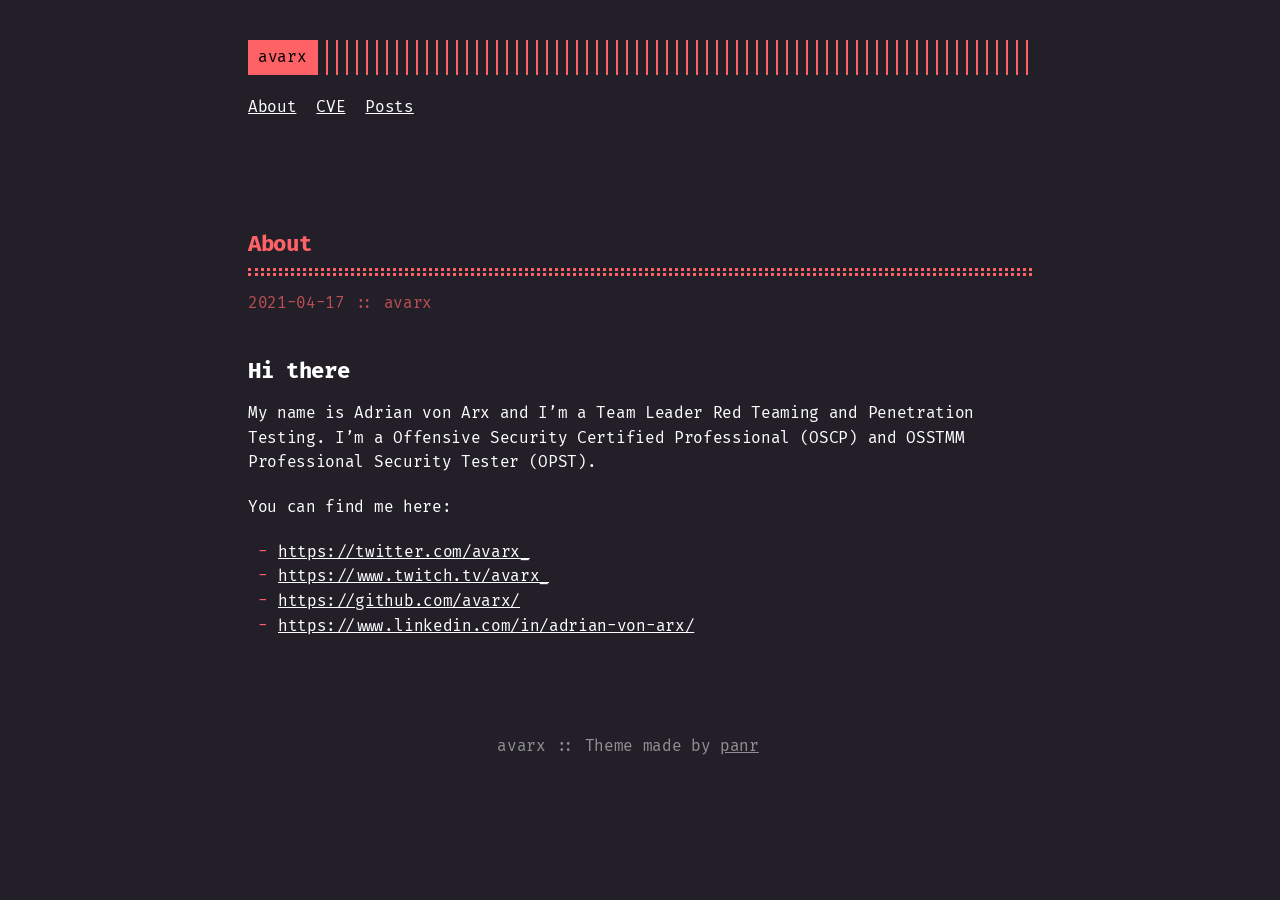
==== about/index.html @ 57dca013 "deploy: 6d3fcf574da7239049230d76b8083a9726650c17" ====
<!doctype html><html lang=en><head><title>About :: www.avarx.io</title><meta charset=utf-8><meta name=viewport content="width=device-width,initial-scale=1"><meta name=description content="Hi there My name is Adrian von Arx and I&amp;rsquo;m a Team Leader Red Teaming and Penetration Testing. I&amp;rsquo;m a Offensive Security Certified Professional (OSCP) and OSSTMM Professional Security Tester (OPST).
You can find me here:
 https://twitter.com/avarx_ https://www.twitch.tv/avarx_ https://github.com/avarx/ https://www.linkedin.com/in/adrian-von-arx/  "><meta name=keywords content="avarx,security,gaming"><meta name=robots content="noodp"><link rel=canonical href=/about/><link rel=stylesheet href=/assets/style.css><link rel=stylesheet href=/assets/red.css><link rel=apple-touch-icon href=/img/apple-touch-icon-192x192.png><link rel="shortcut icon" href=/img/favicon/red.png><meta name=twitter:card content="summary"><meta name=twitter:site content="https://www.avarx.io"><meta name=twitter:creator content="avarx"><meta property="og:locale" content="en"><meta property="og:type" content="article"><meta property="og:title" content="About"><meta property="og:description" content="Hi there My name is Adrian von Arx and I&amp;rsquo;m a Team Leader Red Teaming and Penetration Testing. I&amp;rsquo;m a Offensive Security Certified Professional (OSCP) and OSSTMM Professional Security Tester (OPST).
You can find me here:
 https://twitter.com/avarx_ https://www.twitch.tv/avarx_ https://github.com/avarx/ https://www.linkedin.com/in/adrian-von-arx/  "><meta property="og:url" content="/about/"><meta property="og:site_name" content="www.avarx.io"><meta property="og:image" content="/img/favicon/red.png"><meta property="og:image:width" content="2048"><meta property="og:image:height" content="1024"><meta property="article:published_time" content="2021-04-17 00:00:00 +0000 UTC"></head><body class=red><div class="container center headings--one-size"><header class=header><div class=header__inner><div class=header__logo><a href=/><div class=logo>avarx</div></a></div><div class=menu-trigger>menu</div></div><nav class=menu><ul class="menu__inner menu__inner--desktop"><li><a href=/about>About</a></li><li><a href=/cve>CVE</a></li><li><a href=/posts>Posts</a></li></ul><ul class="menu__inner menu__inner--mobile"><li><a href=/about>About</a></li><li><a href=/cve>CVE</a></li><li><a href=/posts>Posts</a></li></ul></nav></header><div class=content><div class=post><h1 class=post-title><a href=/about/>About</a></h1><div class=post-meta><span class=post-date>2021-04-17</span>
<span class=post-author>:: avarx</span></div><div class=post-content><div><h1 id=hi-there>Hi there<a href=#hi-there class=hanchor arialabel=Anchor>&#8983;</a></h1><p>My name is Adrian von Arx and I&rsquo;m a Team Leader Red Teaming and Penetration Testing.
I&rsquo;m a Offensive Security Certified Professional (OSCP) and OSSTMM Professional Security Tester (OPST).</p><p>You can find me here:</p><ul><li><a href=https://twitter.com/avarx_>https://twitter.com/avarx_</a></li><li><a href=https://www.twitch.tv/avarx_>https://www.twitch.tv/avarx_</a></li><li><a href=https://github.com/avarx/>https://github.com/avarx/</a></li><li><a href=https://www.linkedin.com/in/adrian-von-arx/>https://www.linkedin.com/in/adrian-von-arx/</a></li></ul></div></div></div></div><footer class=footer><div class=footer__inner><div class="copyright copyright--user"><span>avarx</span>
<span>:: Theme made by <a href=https://twitter.com/panr>panr</a></span></div></div></footer><script src=/assets/main.js></script><script src=/assets/prism.js></script></div></body></html>
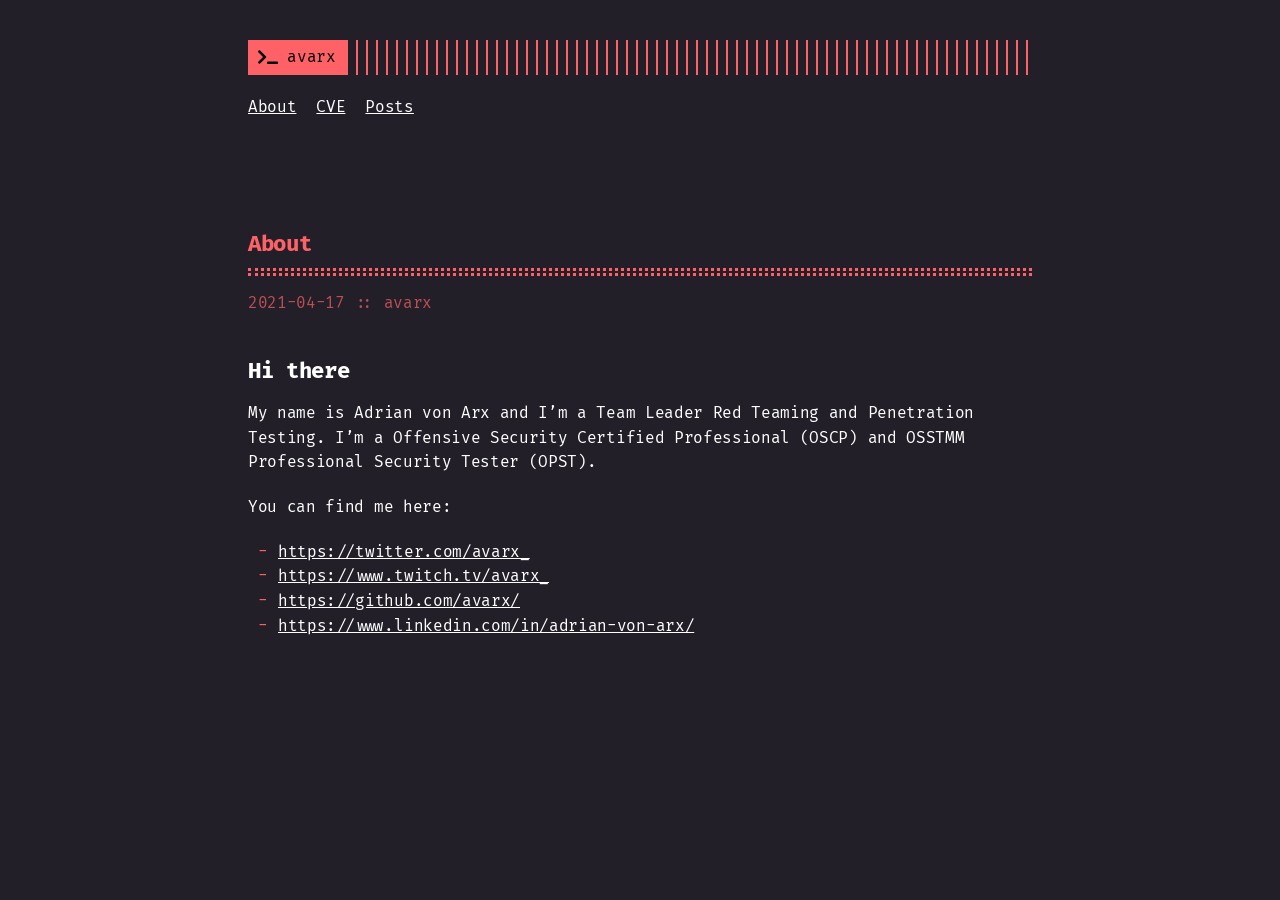
==== commit 42393a59: "deploy: 54c95f496c41d42a4fcc56961b3f7f7717f0c406" ====
--- a/about/index.html
+++ b/about/index.html
@@ -1,8 +1,7 @@
 <!doctype html><html lang=en><head><title>About :: www.avarx.io</title><meta charset=utf-8><meta name=viewport content="width=device-width,initial-scale=1"><meta name=description content="Hi there My name is Adrian von Arx and I&amp;rsquo;m a Team Leader Red Teaming and Penetration Testing. I&amp;rsquo;m a Offensive Security Certified Professional (OSCP) and OSSTMM Professional Security Tester (OPST).
 You can find me here:
- https://twitter.com/avarx_ https://www.twitch.tv/avarx_ https://github.com/avarx/ https://www.linkedin.com/in/adrian-von-arx/  "><meta name=keywords content="avarx,security,gaming"><meta name=robots content="noodp"><link rel=canonical href=/about/><link rel=stylesheet href=/assets/style.css><link rel=stylesheet href=/assets/red.css><link rel=apple-touch-icon href=/img/apple-touch-icon-192x192.png><link rel="shortcut icon" href=/img/favicon/red.png><meta name=twitter:card content="summary"><meta name=twitter:site content="https://www.avarx.io"><meta name=twitter:creator content="avarx"><meta property="og:locale" content="en"><meta property="og:type" content="article"><meta property="og:title" content="About"><meta property="og:description" content="Hi there My name is Adrian von Arx and I&amp;rsquo;m a Team Leader Red Teaming and Penetration Testing. I&amp;rsquo;m a Offensive Security Certified Professional (OSCP) and OSSTMM Professional Security Tester (OPST).
+ https://twitter.com/avarx_ https://www.twitch.tv/avarx_ https://github.com/avarx/ https://www.linkedin.com/in/adrian-von-arx/  "><meta name=keywords content="avarx,security,gaming"><meta name=robots content="noodp"><link rel=canonical href=/about/><link rel=stylesheet href=/assets/fa.min.css><link rel=stylesheet href=/assets/style.css><link rel=stylesheet href=/assets/red.css><link rel=apple-touch-icon href=/img/apple-touch-icon-192x192.png><link rel="shortcut icon" href=/img/favicon/red.png><meta name=twitter:card content="summary"><meta name=twitter:site content="https://www.avarx.io"><meta name=twitter:creator content="avarx"><meta property="og:locale" content="en"><meta property="og:type" content="article"><meta property="og:title" content="About"><meta property="og:description" content="Hi there My name is Adrian von Arx and I&amp;rsquo;m a Team Leader Red Teaming and Penetration Testing. I&amp;rsquo;m a Offensive Security Certified Professional (OSCP) and OSSTMM Professional Security Tester (OPST).
 You can find me here:
- https://twitter.com/avarx_ https://www.twitch.tv/avarx_ https://github.com/avarx/ https://www.linkedin.com/in/adrian-von-arx/  "><meta property="og:url" content="/about/"><meta property="og:site_name" content="www.avarx.io"><meta property="og:image" content="/img/favicon/red.png"><meta property="og:image:width" content="2048"><meta property="og:image:height" content="1024"><meta property="article:published_time" content="2021-04-17 00:00:00 +0000 UTC"></head><body class=red><div class="container center headings--one-size"><header class=header><div class=header__inner><div class=header__logo><a href=/><div class=logo>avarx</div></a></div><div class=menu-trigger>menu</div></div><nav class=menu><ul class="menu__inner menu__inner--desktop"><li><a href=/about>About</a></li><li><a href=/cve>CVE</a></li><li><a href=/posts>Posts</a></li></ul><ul class="menu__inner menu__inner--mobile"><li><a href=/about>About</a></li><li><a href=/cve>CVE</a></li><li><a href=/posts>Posts</a></li></ul></nav></header><div class=content><div class=post><h1 class=post-title><a href=/about/>About</a></h1><div class=post-meta><span class=post-date>2021-04-17</span>
+ https://twitter.com/avarx_ https://www.twitch.tv/avarx_ https://github.com/avarx/ https://www.linkedin.com/in/adrian-von-arx/  "><meta property="og:url" content="/about/"><meta property="og:site_name" content="www.avarx.io"><meta property="og:image" content="/img/favicon/red.png"><meta property="og:image:width" content="2048"><meta property="og:image:height" content="1024"><meta property="article:published_time" content="2021-04-17 00:00:00 +0000 UTC"></head><body class=red><div class="container center headings--one-size"><header class=header><div class=header__inner><div class=header__logo><a href=/><div class=logo><span class="fas fa-terminal"></span>&nbsp;avarx</div></a></div><div class=menu-trigger>menu</div></div><nav class=menu><ul class="menu__inner menu__inner--desktop"><li><a href=/about>About</a></li><li><a href=/cve>CVE</a></li><li><a href=/posts>Posts</a></li></ul><ul class="menu__inner menu__inner--mobile"><li><a href=/about>About</a></li><li><a href=/cve>CVE</a></li><li><a href=/posts>Posts</a></li></ul></nav></header><div class=content><div class=post><h1 class=post-title><a href=/about/>About</a></h1><div class=post-meta><span class=post-date>2021-04-17</span>
 <span class=post-author>:: avarx</span></div><div class=post-content><div><h1 id=hi-there>Hi there<a href=#hi-there class=hanchor arialabel=Anchor>&#8983;</a></h1><p>My name is Adrian von Arx and I&rsquo;m a Team Leader Red Teaming and Penetration Testing.
-I&rsquo;m a Offensive Security Certified Professional (OSCP) and OSSTMM Professional Security Tester (OPST).</p><p>You can find me here:</p><ul><li><a href=https://twitter.com/avarx_>https://twitter.com/avarx_</a></li><li><a href=https://www.twitch.tv/avarx_>https://www.twitch.tv/avarx_</a></li><li><a href=https://github.com/avarx/>https://github.com/avarx/</a></li><li><a href=https://www.linkedin.com/in/adrian-von-arx/>https://www.linkedin.com/in/adrian-von-arx/</a></li></ul></div></div></div></div><footer class=footer><div class=footer__inner><div class="copyright copyright--user"><span>avarx</span>
-<span>:: Theme made by <a href=https://twitter.com/panr>panr</a></span></div></div></footer><script src=/assets/main.js></script><script src=/assets/prism.js></script></div></body></html>+I&rsquo;m a Offensive Security Certified Professional (OSCP) and OSSTMM Professional Security Tester (OPST).</p><p>You can find me here:</p><ul><li><a href=https://twitter.com/avarx_>https://twitter.com/avarx_</a></li><li><a href=https://www.twitch.tv/avarx_>https://www.twitch.tv/avarx_</a></li><li><a href=https://github.com/avarx/>https://github.com/avarx/</a></li><li><a href=https://www.linkedin.com/in/adrian-von-arx/>https://www.linkedin.com/in/adrian-von-arx/</a></li></ul></div></div></div></div><footer class=footer></footer><script src=/assets/main.js></script><script src=/assets/prism.js></script></div></body></html>
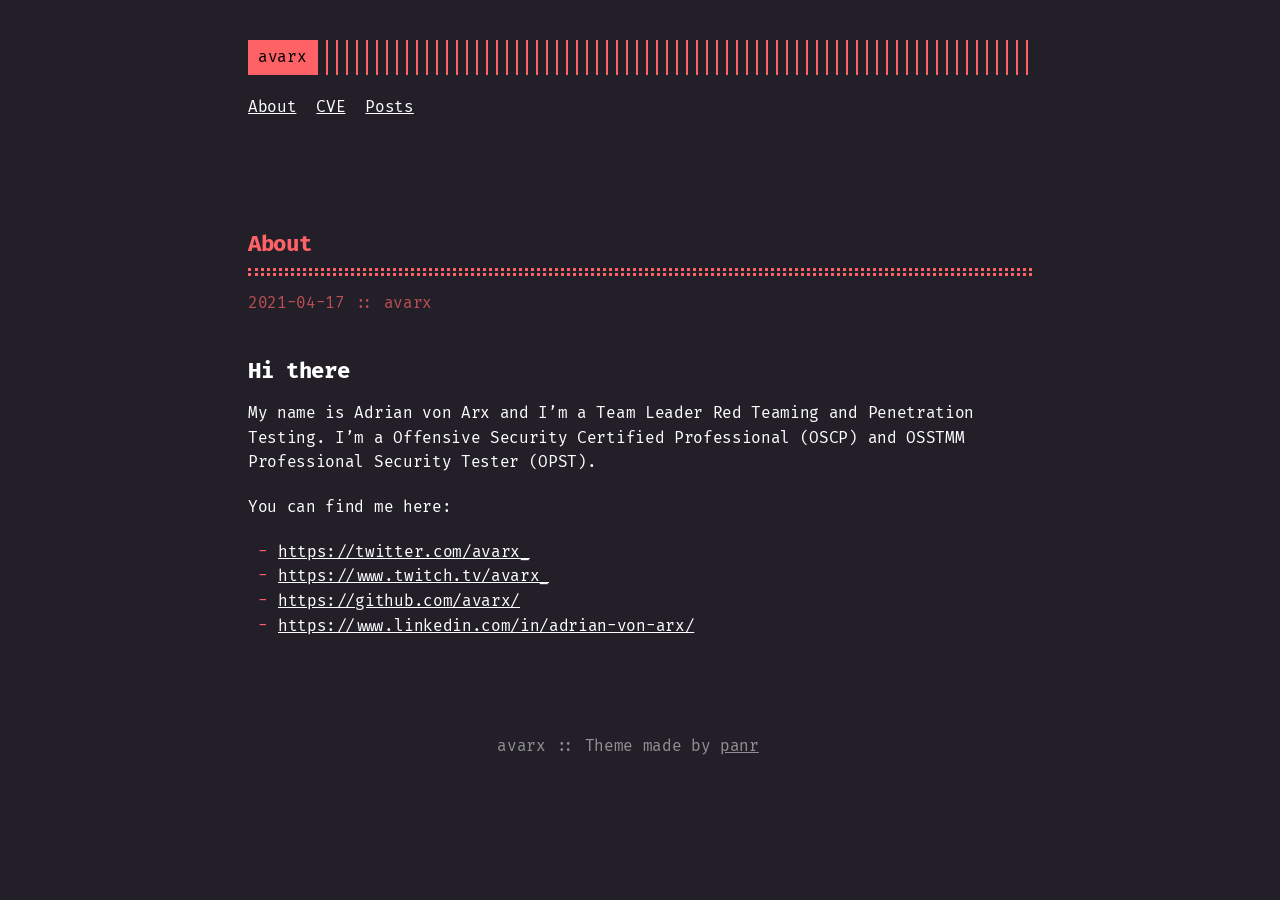
==== commit 95889e09: "deploy: 4cdccae197f7be16317205936180819e6f5bd39b" ====
--- a/about/index.html
+++ b/about/index.html
@@ -1,7 +1,8 @@
 <!doctype html><html lang=en><head><title>About :: www.avarx.io</title><meta charset=utf-8><meta name=viewport content="width=device-width,initial-scale=1"><meta name=description content="Hi there My name is Adrian von Arx and I&amp;rsquo;m a Team Leader Red Teaming and Penetration Testing. I&amp;rsquo;m a Offensive Security Certified Professional (OSCP) and OSSTMM Professional Security Tester (OPST).
 You can find me here:
- https://twitter.com/avarx_ https://www.twitch.tv/avarx_ https://github.com/avarx/ https://www.linkedin.com/in/adrian-von-arx/  "><meta name=keywords content="avarx,security,gaming"><meta name=robots content="noodp"><link rel=canonical href=/about/><link rel=stylesheet href=/assets/fa.min.css><link rel=stylesheet href=/assets/style.css><link rel=stylesheet href=/assets/red.css><link rel=apple-touch-icon href=/img/apple-touch-icon-192x192.png><link rel="shortcut icon" href=/img/favicon/red.png><meta name=twitter:card content="summary"><meta name=twitter:site content="https://www.avarx.io"><meta name=twitter:creator content="avarx"><meta property="og:locale" content="en"><meta property="og:type" content="article"><meta property="og:title" content="About"><meta property="og:description" content="Hi there My name is Adrian von Arx and I&amp;rsquo;m a Team Leader Red Teaming and Penetration Testing. I&amp;rsquo;m a Offensive Security Certified Professional (OSCP) and OSSTMM Professional Security Tester (OPST).
+ https://twitter.com/avarx_ https://www.twitch.tv/avarx_ https://github.com/avarx/ https://www.linkedin.com/in/adrian-von-arx/  "><meta name=keywords content="avarx,security,gaming"><meta name=robots content="noodp"><link rel=canonical href=/about/><link rel=stylesheet href=/assets/style.css><link rel=stylesheet href=/assets/red.css><link rel=apple-touch-icon href=/img/apple-touch-icon-192x192.png><link rel="shortcut icon" href=/img/favicon/red.png><meta name=twitter:card content="summary"><meta name=twitter:site content="https://www.avarx.io"><meta name=twitter:creator content="avarx"><meta property="og:locale" content="en"><meta property="og:type" content="article"><meta property="og:title" content="About"><meta property="og:description" content="Hi there My name is Adrian von Arx and I&amp;rsquo;m a Team Leader Red Teaming and Penetration Testing. I&amp;rsquo;m a Offensive Security Certified Professional (OSCP) and OSSTMM Professional Security Tester (OPST).
 You can find me here:
- https://twitter.com/avarx_ https://www.twitch.tv/avarx_ https://github.com/avarx/ https://www.linkedin.com/in/adrian-von-arx/  "><meta property="og:url" content="/about/"><meta property="og:site_name" content="www.avarx.io"><meta property="og:image" content="/img/favicon/red.png"><meta property="og:image:width" content="2048"><meta property="og:image:height" content="1024"><meta property="article:published_time" content="2021-04-17 00:00:00 +0000 UTC"></head><body class=red><div class="container center headings--one-size"><header class=header><div class=header__inner><div class=header__logo><a href=/><div class=logo><span class="fas fa-terminal"></span>&nbsp;avarx</div></a></div><div class=menu-trigger>menu</div></div><nav class=menu><ul class="menu__inner menu__inner--desktop"><li><a href=/about>About</a></li><li><a href=/cve>CVE</a></li><li><a href=/posts>Posts</a></li></ul><ul class="menu__inner menu__inner--mobile"><li><a href=/about>About</a></li><li><a href=/cve>CVE</a></li><li><a href=/posts>Posts</a></li></ul></nav></header><div class=content><div class=post><h1 class=post-title><a href=/about/>About</a></h1><div class=post-meta><span class=post-date>2021-04-17</span>
+ https://twitter.com/avarx_ https://www.twitch.tv/avarx_ https://github.com/avarx/ https://www.linkedin.com/in/adrian-von-arx/  "><meta property="og:url" content="/about/"><meta property="og:site_name" content="www.avarx.io"><meta property="og:image" content="/img/favicon/red.png"><meta property="og:image:width" content="2048"><meta property="og:image:height" content="1024"><meta property="article:published_time" content="2021-04-17 00:00:00 +0000 UTC"></head><body class=red><div class="container center headings--one-size"><header class=header><div class=header__inner><div class=header__logo><a href=/><div class=logo>avarx</div></a></div><div class=menu-trigger>menu</div></div><nav class=menu><ul class="menu__inner menu__inner--desktop"><li><a href=/about>About</a></li><li><a href=/cve>CVE</a></li><li><a href=/posts>Posts</a></li></ul><ul class="menu__inner menu__inner--mobile"><li><a href=/about>About</a></li><li><a href=/cve>CVE</a></li><li><a href=/posts>Posts</a></li></ul></nav></header><div class=content><div class=post><h1 class=post-title><a href=/about/>About</a></h1><div class=post-meta><span class=post-date>2021-04-17</span>
 <span class=post-author>:: avarx</span></div><div class=post-content><div><h1 id=hi-there>Hi there<a href=#hi-there class=hanchor arialabel=Anchor>&#8983;</a></h1><p>My name is Adrian von Arx and I&rsquo;m a Team Leader Red Teaming and Penetration Testing.
-I&rsquo;m a Offensive Security Certified Professional (OSCP) and OSSTMM Professional Security Tester (OPST).</p><p>You can find me here:</p><ul><li><a href=https://twitter.com/avarx_>https://twitter.com/avarx_</a></li><li><a href=https://www.twitch.tv/avarx_>https://www.twitch.tv/avarx_</a></li><li><a href=https://github.com/avarx/>https://github.com/avarx/</a></li><li><a href=https://www.linkedin.com/in/adrian-von-arx/>https://www.linkedin.com/in/adrian-von-arx/</a></li></ul></div></div></div></div><footer class=footer></footer><script src=/assets/main.js></script><script src=/assets/prism.js></script></div></body></html>+I&rsquo;m a Offensive Security Certified Professional (OSCP) and OSSTMM Professional Security Tester (OPST).</p><p>You can find me here:</p><ul><li><a href=https://twitter.com/avarx_>https://twitter.com/avarx_</a></li><li><a href=https://www.twitch.tv/avarx_>https://www.twitch.tv/avarx_</a></li><li><a href=https://github.com/avarx/>https://github.com/avarx/</a></li><li><a href=https://www.linkedin.com/in/adrian-von-arx/>https://www.linkedin.com/in/adrian-von-arx/</a></li></ul></div></div></div></div><footer class=footer><div class=footer__inner><div class="copyright copyright--user"><span>avarx</span>
+<span>:: Theme made by <a href=https://twitter.com/panr>panr</a></span></div></div></footer><script src=/assets/main.js></script><script src=/assets/prism.js></script></div></body></html>
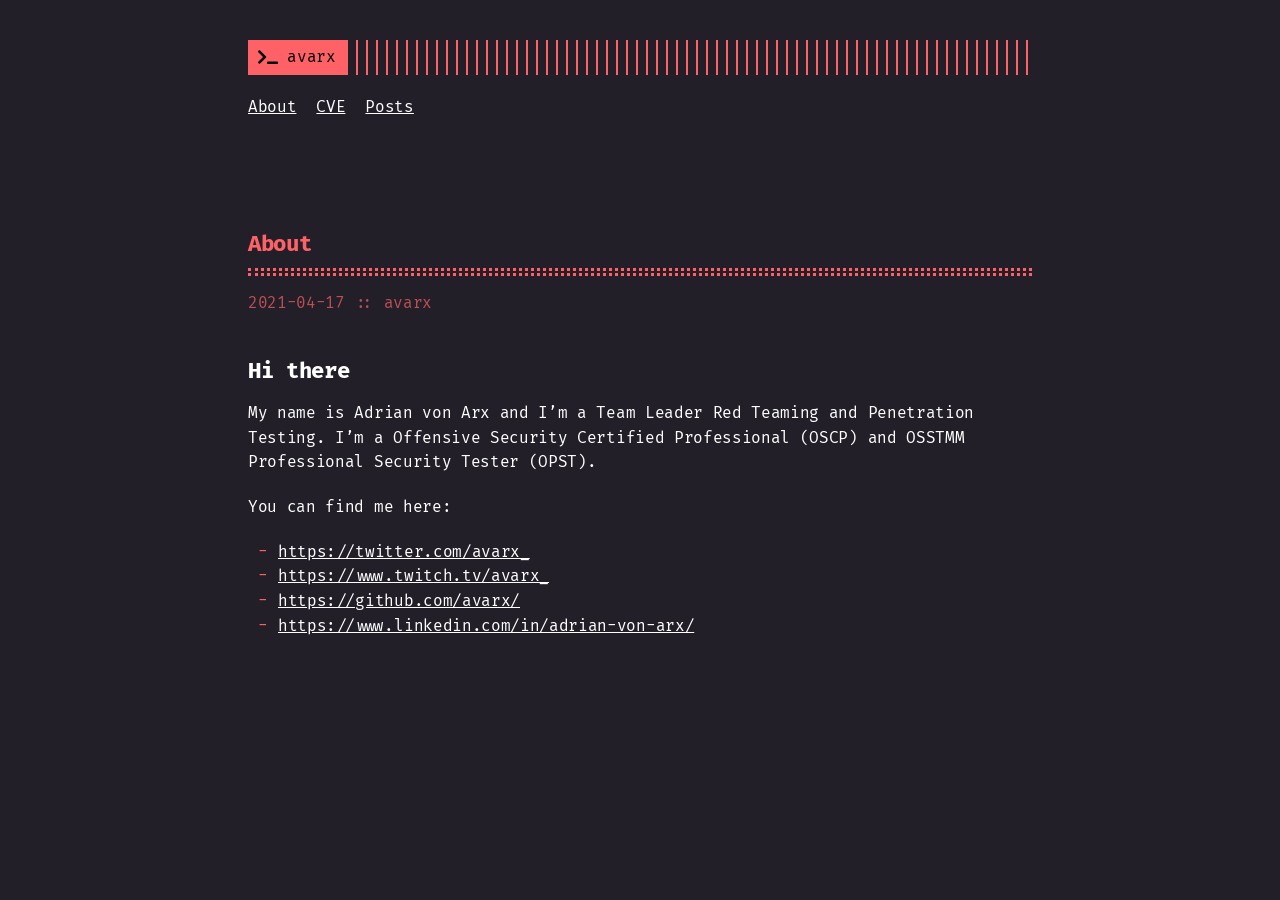
==== commit abdaa96e: "deploy: 2470b52b1ef92a834138604c842963f297c14175" ====
--- a/about/index.html
+++ b/about/index.html
@@ -1,8 +1,7 @@
 <!doctype html><html lang=en><head><title>About :: www.avarx.io</title><meta charset=utf-8><meta name=viewport content="width=device-width,initial-scale=1"><meta name=description content="Hi there My name is Adrian von Arx and I&amp;rsquo;m a Team Leader Red Teaming and Penetration Testing. I&amp;rsquo;m a Offensive Security Certified Professional (OSCP) and OSSTMM Professional Security Tester (OPST).
 You can find me here:
- https://twitter.com/avarx_ https://www.twitch.tv/avarx_ https://github.com/avarx/ https://www.linkedin.com/in/adrian-von-arx/  "><meta name=keywords content="avarx,security,gaming"><meta name=robots content="noodp"><link rel=canonical href=/about/><link rel=stylesheet href=/assets/style.css><link rel=stylesheet href=/assets/red.css><link rel=apple-touch-icon href=/img/apple-touch-icon-192x192.png><link rel="shortcut icon" href=/img/favicon/red.png><meta name=twitter:card content="summary"><meta name=twitter:site content="https://www.avarx.io"><meta name=twitter:creator content="avarx"><meta property="og:locale" content="en"><meta property="og:type" content="article"><meta property="og:title" content="About"><meta property="og:description" content="Hi there My name is Adrian von Arx and I&amp;rsquo;m a Team Leader Red Teaming and Penetration Testing. I&amp;rsquo;m a Offensive Security Certified Professional (OSCP) and OSSTMM Professional Security Tester (OPST).
+ https://twitter.com/avarx_ https://www.twitch.tv/avarx_ https://github.com/avarx/ https://www.linkedin.com/in/adrian-von-arx/  "><meta name=keywords content="avarx,security,gaming"><meta name=robots content="noodp"><link rel=canonical href=/about/><link rel=stylesheet href=/assets/fa.min.css><link rel=stylesheet href=/assets/style.css><link rel=stylesheet href=/assets/red.css><link rel=apple-touch-icon href=/img/apple-touch-icon-192x192.png><link rel="shortcut icon" href=/img/favicon/red.png><meta name=twitter:card content="summary"><meta name=twitter:site content="https://www.avarx.io"><meta name=twitter:creator content="avarx"><meta property="og:locale" content="en"><meta property="og:type" content="article"><meta property="og:title" content="About"><meta property="og:description" content="Hi there My name is Adrian von Arx and I&amp;rsquo;m a Team Leader Red Teaming and Penetration Testing. I&amp;rsquo;m a Offensive Security Certified Professional (OSCP) and OSSTMM Professional Security Tester (OPST).
 You can find me here:
- https://twitter.com/avarx_ https://www.twitch.tv/avarx_ https://github.com/avarx/ https://www.linkedin.com/in/adrian-von-arx/  "><meta property="og:url" content="/about/"><meta property="og:site_name" content="www.avarx.io"><meta property="og:image" content="/img/favicon/red.png"><meta property="og:image:width" content="2048"><meta property="og:image:height" content="1024"><meta property="article:published_time" content="2021-04-17 00:00:00 +0000 UTC"></head><body class=red><div class="container center headings--one-size"><header class=header><div class=header__inner><div class=header__logo><a href=/><div class=logo>avarx</div></a></div><div class=menu-trigger>menu</div></div><nav class=menu><ul class="menu__inner menu__inner--desktop"><li><a href=/about>About</a></li><li><a href=/cve>CVE</a></li><li><a href=/posts>Posts</a></li></ul><ul class="menu__inner menu__inner--mobile"><li><a href=/about>About</a></li><li><a href=/cve>CVE</a></li><li><a href=/posts>Posts</a></li></ul></nav></header><div class=content><div class=post><h1 class=post-title><a href=/about/>About</a></h1><div class=post-meta><span class=post-date>2021-04-17</span>
+ https://twitter.com/avarx_ https://www.twitch.tv/avarx_ https://github.com/avarx/ https://www.linkedin.com/in/adrian-von-arx/  "><meta property="og:url" content="/about/"><meta property="og:site_name" content="www.avarx.io"><meta property="og:image" content="/img/favicon/red.png"><meta property="og:image:width" content="2048"><meta property="og:image:height" content="1024"><meta property="article:published_time" content="2021-04-17 00:00:00 +0000 UTC"></head><body class=red><div class="container center headings--one-size"><header class=header><div class=header__inner><div class=header__logo><a href=/><div class=logo><span class="fas fa-terminal"></span>&nbsp;avarx</div></a></div><div class=menu-trigger>menu</div></div><nav class=menu><ul class="menu__inner menu__inner--desktop"><li><a href=/about>About</a></li><li><a href=/cve>CVE</a></li><li><a href=/posts>Posts</a></li></ul><ul class="menu__inner menu__inner--mobile"><li><a href=/about>About</a></li><li><a href=/cve>CVE</a></li><li><a href=/posts>Posts</a></li></ul></nav></header><div class=content><div class=post><h1 class=post-title><a href=/about/>About</a></h1><div class=post-meta><span class=post-date>2021-04-17</span>
 <span class=post-author>:: avarx</span></div><div class=post-content><div><h1 id=hi-there>Hi there<a href=#hi-there class=hanchor arialabel=Anchor>&#8983;</a></h1><p>My name is Adrian von Arx and I&rsquo;m a Team Leader Red Teaming and Penetration Testing.
-I&rsquo;m a Offensive Security Certified Professional (OSCP) and OSSTMM Professional Security Tester (OPST).</p><p>You can find me here:</p><ul><li><a href=https://twitter.com/avarx_>https://twitter.com/avarx_</a></li><li><a href=https://www.twitch.tv/avarx_>https://www.twitch.tv/avarx_</a></li><li><a href=https://github.com/avarx/>https://github.com/avarx/</a></li><li><a href=https://www.linkedin.com/in/adrian-von-arx/>https://www.linkedin.com/in/adrian-von-arx/</a></li></ul></div></div></div></div><footer class=footer><div class=footer__inner><div class="copyright copyright--user"><span>avarx</span>
-<span>:: Theme made by <a href=https://twitter.com/panr>panr</a></span></div></div></footer><script src=/assets/main.js></script><script src=/assets/prism.js></script></div></body></html>+I&rsquo;m a Offensive Security Certified Professional (OSCP) and OSSTMM Professional Security Tester (OPST).</p><p>You can find me here:</p><ul><li><a href=https://twitter.com/avarx_>https://twitter.com/avarx_</a></li><li><a href=https://www.twitch.tv/avarx_>https://www.twitch.tv/avarx_</a></li><li><a href=https://github.com/avarx/>https://github.com/avarx/</a></li><li><a href=https://www.linkedin.com/in/adrian-von-arx/>https://www.linkedin.com/in/adrian-von-arx/</a></li></ul></div></div></div></div><footer class=footer></footer><script src=/assets/main.js></script><script src=/assets/prism.js></script></div></body></html>
